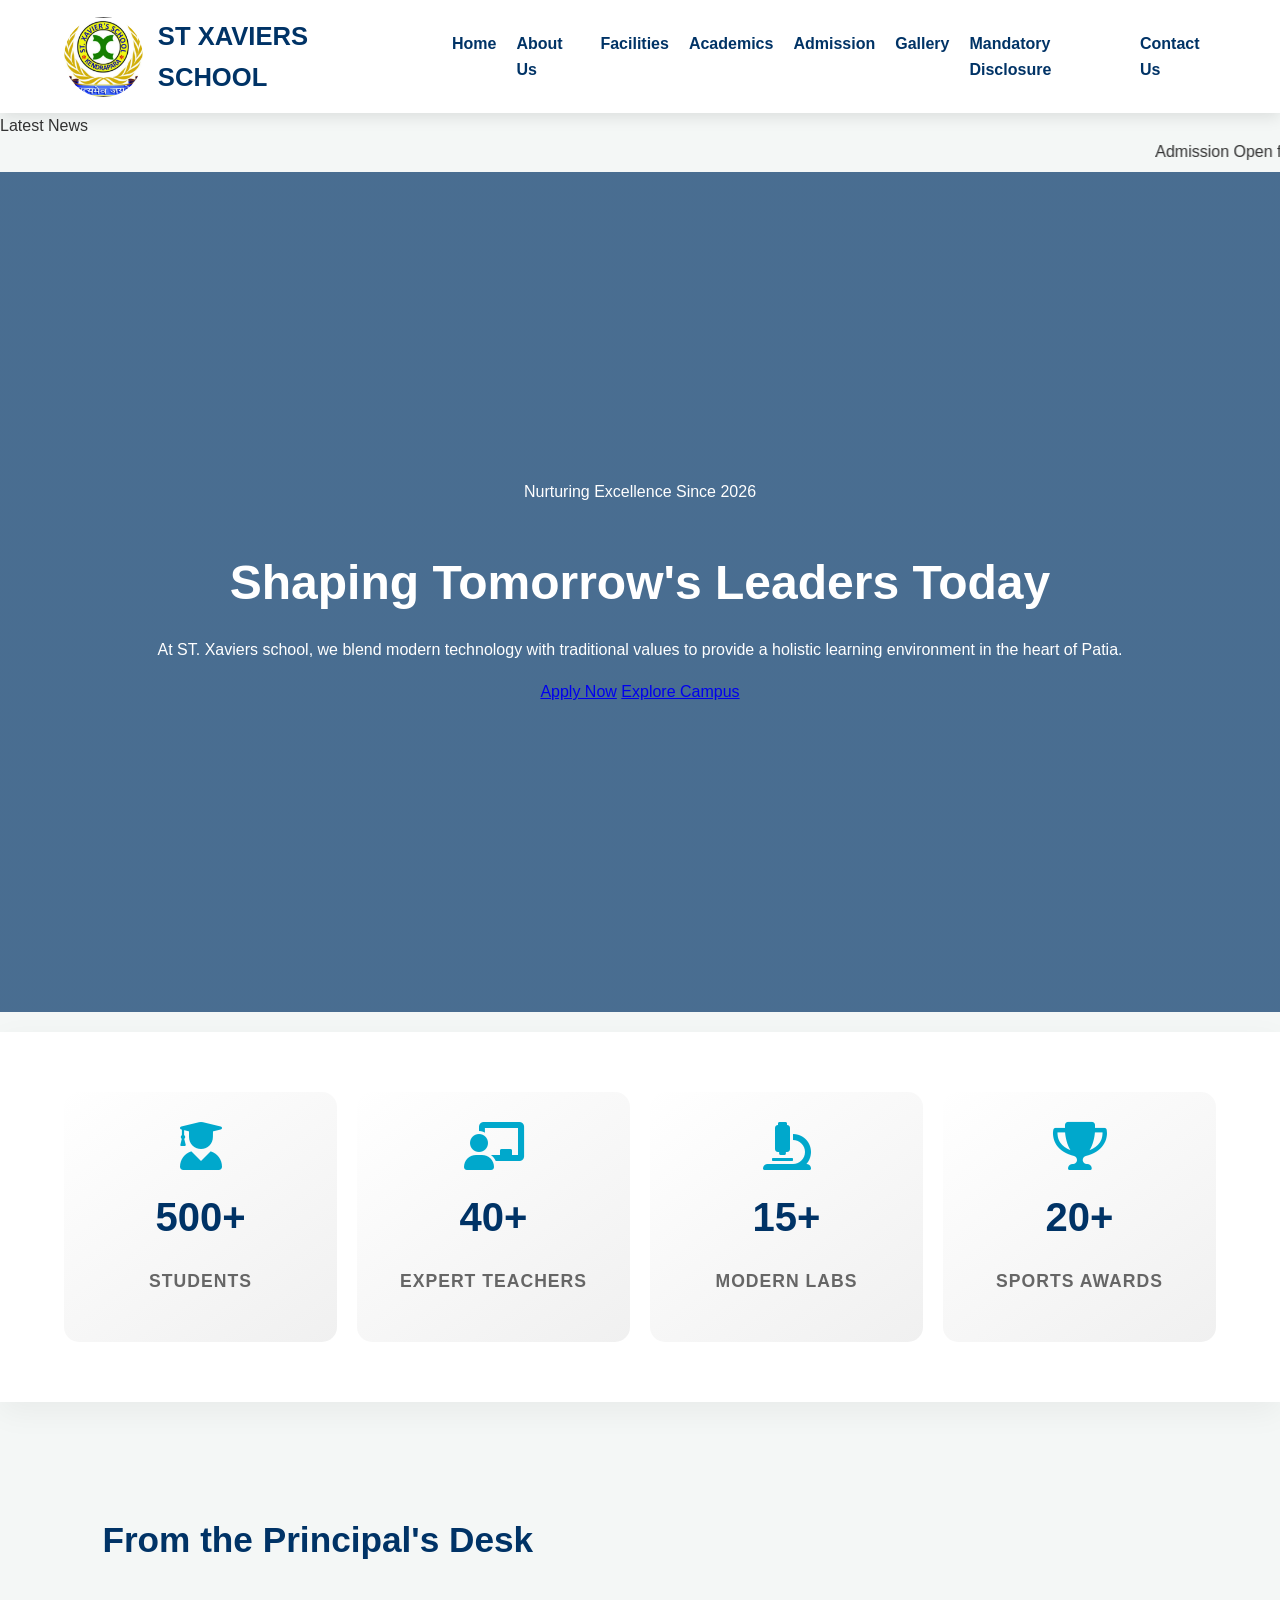
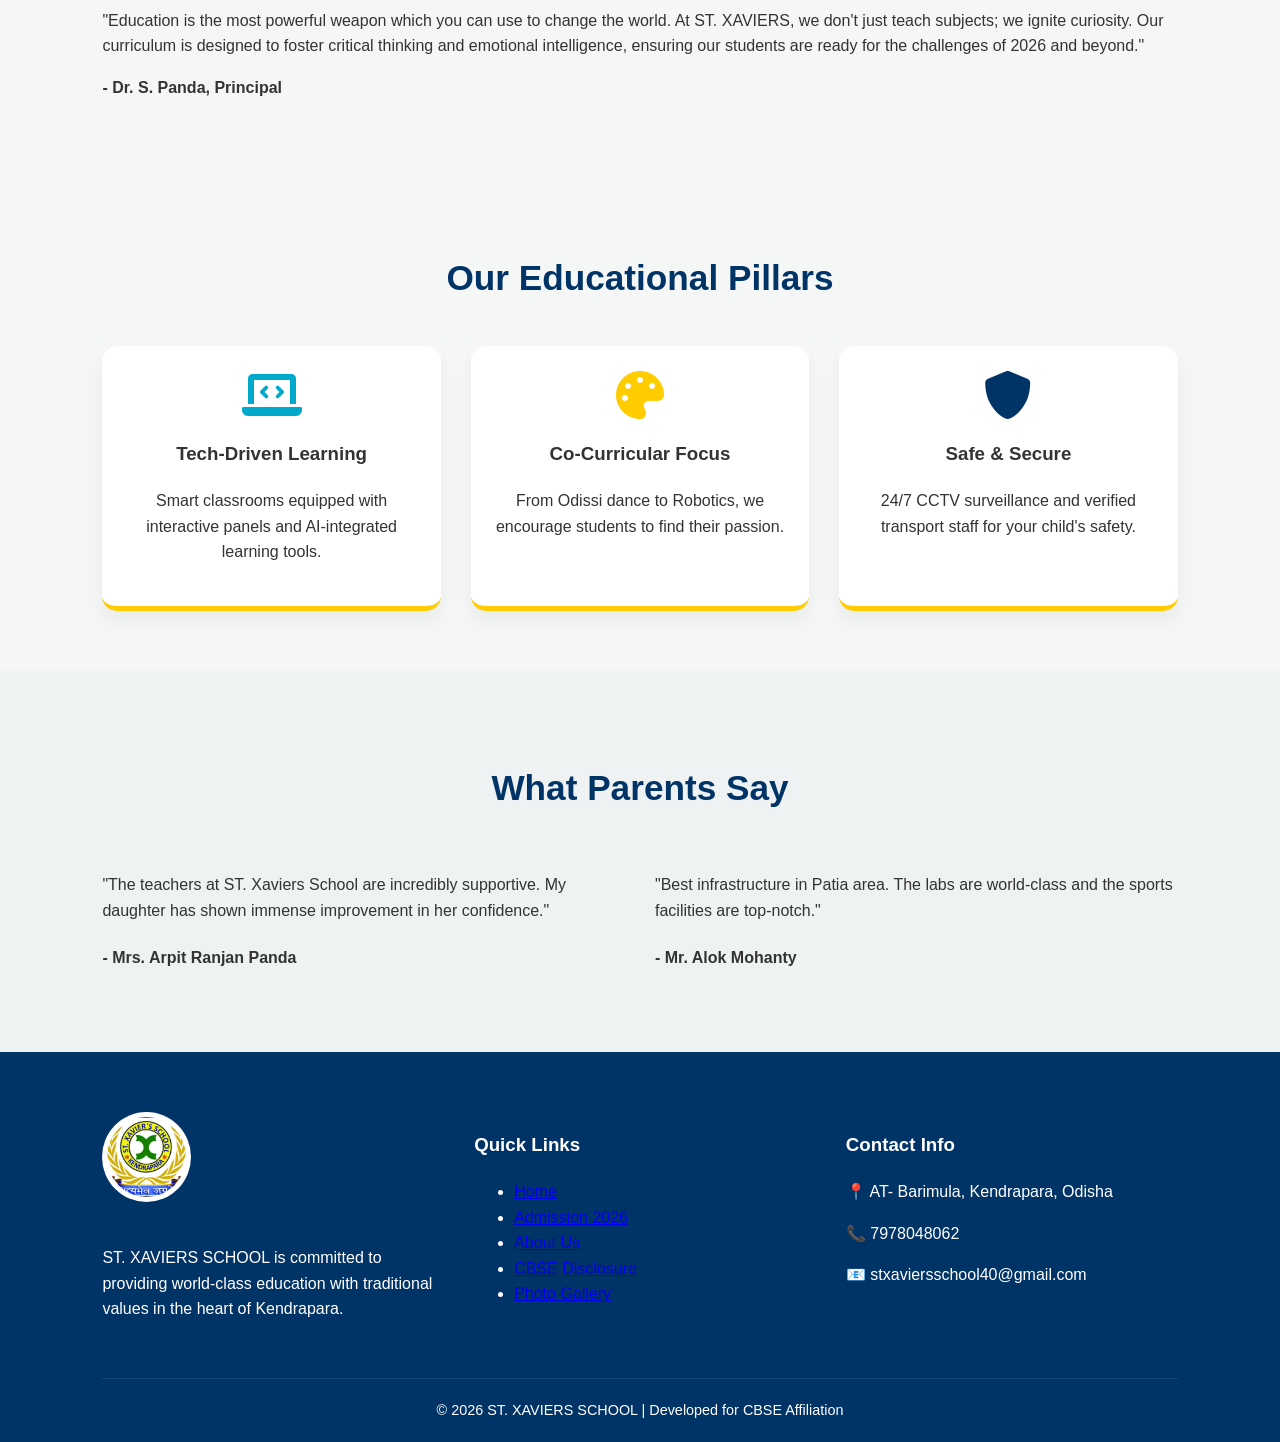
==== index.html @ d7bda502 "first commit" ====
<!DOCTYPE html>
<html lang="en">

<head>
    <meta charset="UTF-8">
    <meta name="viewport" content="width=device-width, initial-scale=1.0">
    <title>Home | ST XAVIERS SCHOOL</title>
    <link rel="stylesheet" href="style.css">
    <link rel="stylesheet" href="https://cdnjs.cloudflare.com/ajax/libs/font-awesome/6.0.0/css/all.min.css">
</head>

<body>
    <div id="header-placeholder"></div>

    <div class="ticker-wrapper">
        <div class="ticker-title">Latest News</div>
        <div class="ticker-text">
            <marquee behavior="scroll" direction="left">
                Admission Open for Academic Session 2026-27 | Special Scholorship for Merit Students | ST. XAVIERS
                SCHOOL ranked among top emerging schools in Bhubaneswar | New Science Lab Inaugurated by Dr. S. Panda |  Parent-Teacher Meeting on 15th September | Annual Sports Day on 30th October |Follow us on Facebook and Instagram for live updates!
            </marquee>
        </div>
    </div>

    <section class="hero">
        <div class="hero-content">
            <span class="hero-tag">Nurturing Excellence Since 2026</span>
            <h2>Shaping Tomorrow's Leaders Today</h2>
            <p>At ST. Xaviers school, we blend modern technology with traditional values to provide a holistic learning
                environment in the heart of Patia.</p>
            <div class="hero-btns">
                <a href="admission.html" class="btn-primary">Apply Now</a>
                <a href="about.html" class="btn-secondary">Explore Campus</a>
            </div>
        </div>
    </section>

    <div class="stats-bar">
        <div class="stat-item">
            <i class="fas fa-user-graduate"></i>
            <h3>500+</h3>
            <p>Students</p>
        </div>
        <div class="stat-item">
            <i class="fas fa-chalkboard-teacher"></i>
            <h3>40+</h3>
            <p>Expert Teachers</p>
        </div>
        <div class="stat-item">
            <i class="fas fa-microscope"></i>
            <h3>15+</h3>
            <p>Modern Labs</p>
        </div>
        <div class="stat-item">
            <i class="fas fa-trophy"></i>
            <h3>20+</h3>
            <p>Sports Awards</p>
        </div>
    </div>

    <section class="principal-section">
        <div class="container flex-row">
            <!-- <div class="p-image">
                <img src="images/principal.jpg" alt="Principal ST. XAVIERS SCHOOL">
            </div> -->
            <div class="p-text">
                <h2 class="section-title" style="text-align: left;">From the Principal's Desk</h2>
                <p>"Education is the most powerful weapon which you can use to change the world. At ST. XAVIERS, we
                    don't just teach subjects; we ignite curiosity. Our curriculum is designed to foster critical
                    thinking and emotional intelligence, ensuring our students are ready for the challenges of 2026 and
                    beyond."</p>
                <strong>- Dr. S. Panda, Principal</strong>
            </div>
        </div>
    </section>

    <section class="pillars">
        <h2 class="section-title">Our Educational Pillars</h2>
        <div class="grid">
            <div class="card">
                <i class="fas fa-laptop-code fa-3x" style="color:var(--accent)"></i>
                <h3>Tech-Driven Learning</h3>
                <p>Smart classrooms equipped with interactive panels and AI-integrated learning tools.</p>
            </div>
            <div class="card">
                <i class="fas fa-palette fa-3x" style="color:var(--secondary)"></i>
                <h3>Co-Curricular Focus</h3>
                <p>From Odissi dance to Robotics, we encourage students to find their passion.</p>
            </div>
            <div class="card">
                <i class="fas fa-shield-alt fa-3x" style="color:var(--primary)"></i>
                <h3>Safe & Secure</h3>
                <p>24/7 CCTV surveillance and verified transport staff for your child's safety.</p>
            </div>
        </div>
    </section>

    <section class="testimonials" style="background: #eef2f3;">
        <h2 class="section-title">What Parents Say</h2>
        <div class="grid">
            <div class="testimonial-card">
                <p>"The teachers at ST. Xaviers School are incredibly supportive. My daughter has shown immense
                    improvement in her confidence."</p>
                <h4>- Mrs. Arpit Ranjan Panda</h4>
            </div>
            
            <div class="testimonial-card">
                <p>"Best infrastructure in Patia area. The labs are world-class and the sports facilities are top-notch."</p>
                <h4>- Mr. Alok Mohanty</h4>
            </div>
        </div>
    </section>

    <div id="footer-placeholder"></div>
    <script src="script.js"></script>
</body>

</html>
---- style.css ----
:root {
    --primary: #003366;
    --secondary: #ffcc00;
    --accent: #00a8cc;
    --text: #333;
    --white: #ffffff;
}

body { font-family: 'Segoe UI', Tahoma, Geneva, Verdana, sans-serif; margin: 0; color: var(--text); line-height: 1.6; background: #f4f7f6; }

/* Header & Nav */
header { background: var(--white); padding: 15px 5%; box-shadow: 0 4px 15px rgba(0,0,0,0.1); position: sticky; top: 0; z-index: 1000; }
.header-container { display: flex; justify-content: space-between; align-items: center; }
.logo-box { display: flex; align-items: center; gap: 15px; }
.school-logo { height: 80px; width: 80px; border-radius: 60%; }
.school-titles h1 { font-size: 1.6rem; color: var(--primary); margin: 0; }
.nav-links { list-style: none; display: flex; gap: 20px; }
.nav-links a { text-decoration: none; color: var(--primary); font-weight: 600; transition: 0.3s; }
.nav-links a:hover { color: var(--accent); }

/* Hero Section */
.hero { background: linear-gradient(rgba(0,51,102,0.7), rgba(0,51,102,0.7)), url('images/hero.jpg'); 
        height: 80vh; background-size: cover; display: flex; align-items: center; justify-content: center; color: white; text-align: center; }
.hero-content h2 { font-size: 3rem; margin-bottom: 10px; }

/* Section Styling */
section { padding: 60px 8%; }
h2.section-title { text-align: center; color: var(--primary); margin-bottom: 40px; font-size: 2.2rem; }

/* Grid Systems */
.grid { display: grid; grid-template-columns: repeat(auto-fit, minmax(300px, 1fr)); gap: 30px; }
.card { background: white; padding: 25px; border-radius: 15px; box-shadow: 0 10px 20px rgba(0,0,0,0.05); text-align: center; border-bottom: 5px solid var(--secondary); }
.card img { width: 100%; border-radius: 10px; margin-bottom: 15px; }

/* Footer */
footer { background: var(--primary); color: white; padding: 60px 8% 20px; }
.footer-grid { display: grid; grid-template-columns: repeat(auto-fit, minmax(200px, 1fr)); gap: 40px; }
.footer-logo { height: 80px; margin-bottom: 20px; background: white; padding: 5px; border-radius: 50%; }
.footer-bottom { text-align: center; margin-top: 40px; border-top: 1px solid rgba(255,255,255,0.1); padding-top: 20px; font-size: 0.9rem; }
/* --- Stats Bar Container --- */
.stats-bar {
    display: flex;
    justify-content: space-around;
    align-items: center;
    flex-wrap: wrap; /* Ensures it looks good on mobile */
    background: #ffffff;
    padding: 60px 5%;
    margin: 20px 0;
    box-shadow: 0 10px 30px rgba(0, 0, 0, 0.05);
    gap: 20px;
}

/* --- Individual Stat Item --- */
.stat-item {
    flex: 1;
    min-width: 200px; /* Prevents them from getting too squished */
    text-align: center;
    padding: 30px 20px;
    border-radius: 15px;
    transition: all 0.4s ease; /* Smooth transition for hover effect */
    background: linear-gradient(145deg, #ffffff, #f0f0f0);
}

/* --- Icon Styling --- */
.stat-item i {
    font-size: 3rem;
    color: var(--accent); /* Uses your light blue accent */
    margin-bottom: 15px;
    display: block;
    transition: transform 0.3s ease;
}

/* --- Numbers (H3) --- */
.stat-item h3 {
    font-size: 2.5rem;
    color: var(--primary); /* Deep School Blue */
    margin: 10px 0;
    font-weight: 800;
}

/* --- Labels (P) --- */
.stat-item p {
    font-size: 1.1rem;
    color: #666;
    text-transform: uppercase;
    letter-spacing: 1px;
    font-weight: 600;
}

/* --- Hover Effects --- */
.stat-item:hover {
    transform: translateY(-10px); /* Lifts the card up */
    background: var(--white);
    box-shadow: 0 15px 35px rgba(0, 51, 102, 0.1); /* Adds a blue-ish shadow */
    border-bottom: 4px solid var(--secondary); /* Adds a gold line on hover */
}

.stat-item:hover i {
    transform: scale(1.2); /* Makes the icon grow slightly */
    color: var(--secondary); /* Icon turns gold on hover */
}

/* --- Responsive View for Mobile --- */
@media (max-width: 768px) {
    .stats-bar {
        padding: 30px 5%;
    }
    
    .stat-item {
        min-width: 45%; /* Shows 2 items per row on tablets */
    }
}

@media (max-width: 480px) {
    .stat-item {
        min-width: 100%; /* Full width on small phones */
    }
}
/* Table Container for Responsiveness */
.disclosure-container {
    padding: 20px;
    max-width: 1200px;
    margin: 0 auto;
    overflow-x: auto; /* Ensures table doesn't break layout on mobile */
}

/* Table Styling */
.disclosure-table {
    width: 100%;
    border-collapse: collapse;
    margin: 25px 0;
    font-size: 16px;
    font-family: 'Segoe UI', Tahoma, Geneva, Verdana, sans-serif;
    min-width: 400px;
    box-shadow: 0 0 20px rgba(0, 0, 0, 0.1);
}

.disclosure-table thead tr {
    background-color: #003366; /* Matching your school's primary blue */
    color: #ffffff;
    text-align: left;
    font-weight: bold;
}

.disclosure-table th,
.disclosure-table td {
    padding: 12px 15px;
    border: 1px solid #dddddd;
}

/* Alternating Row Colors */
.disclosure-table tbody tr {
    border-bottom: 1px solid #dddddd;
}

.disclosure-table tbody tr:nth-of-type(even) {
    background-color: #f3f3f3;
}

.disclosure-table tbody tr:last-of-type {
    border-bottom: 2px solid #003366;
}

/* Hover Effect */
.disclosure-table tbody tr:hover {
    background-color: #e9ecef;
    transition: background-color 0.3s ease;
}

/* Link Styling within Table */
.disclosure-table a {
    color: #003366;
    text-decoration: none;
    font-weight: 600;
}

.disclosure-table a:hover {
    text-decoration: underline;
    color: #ff6600; /* Subtle accent color for links */
}
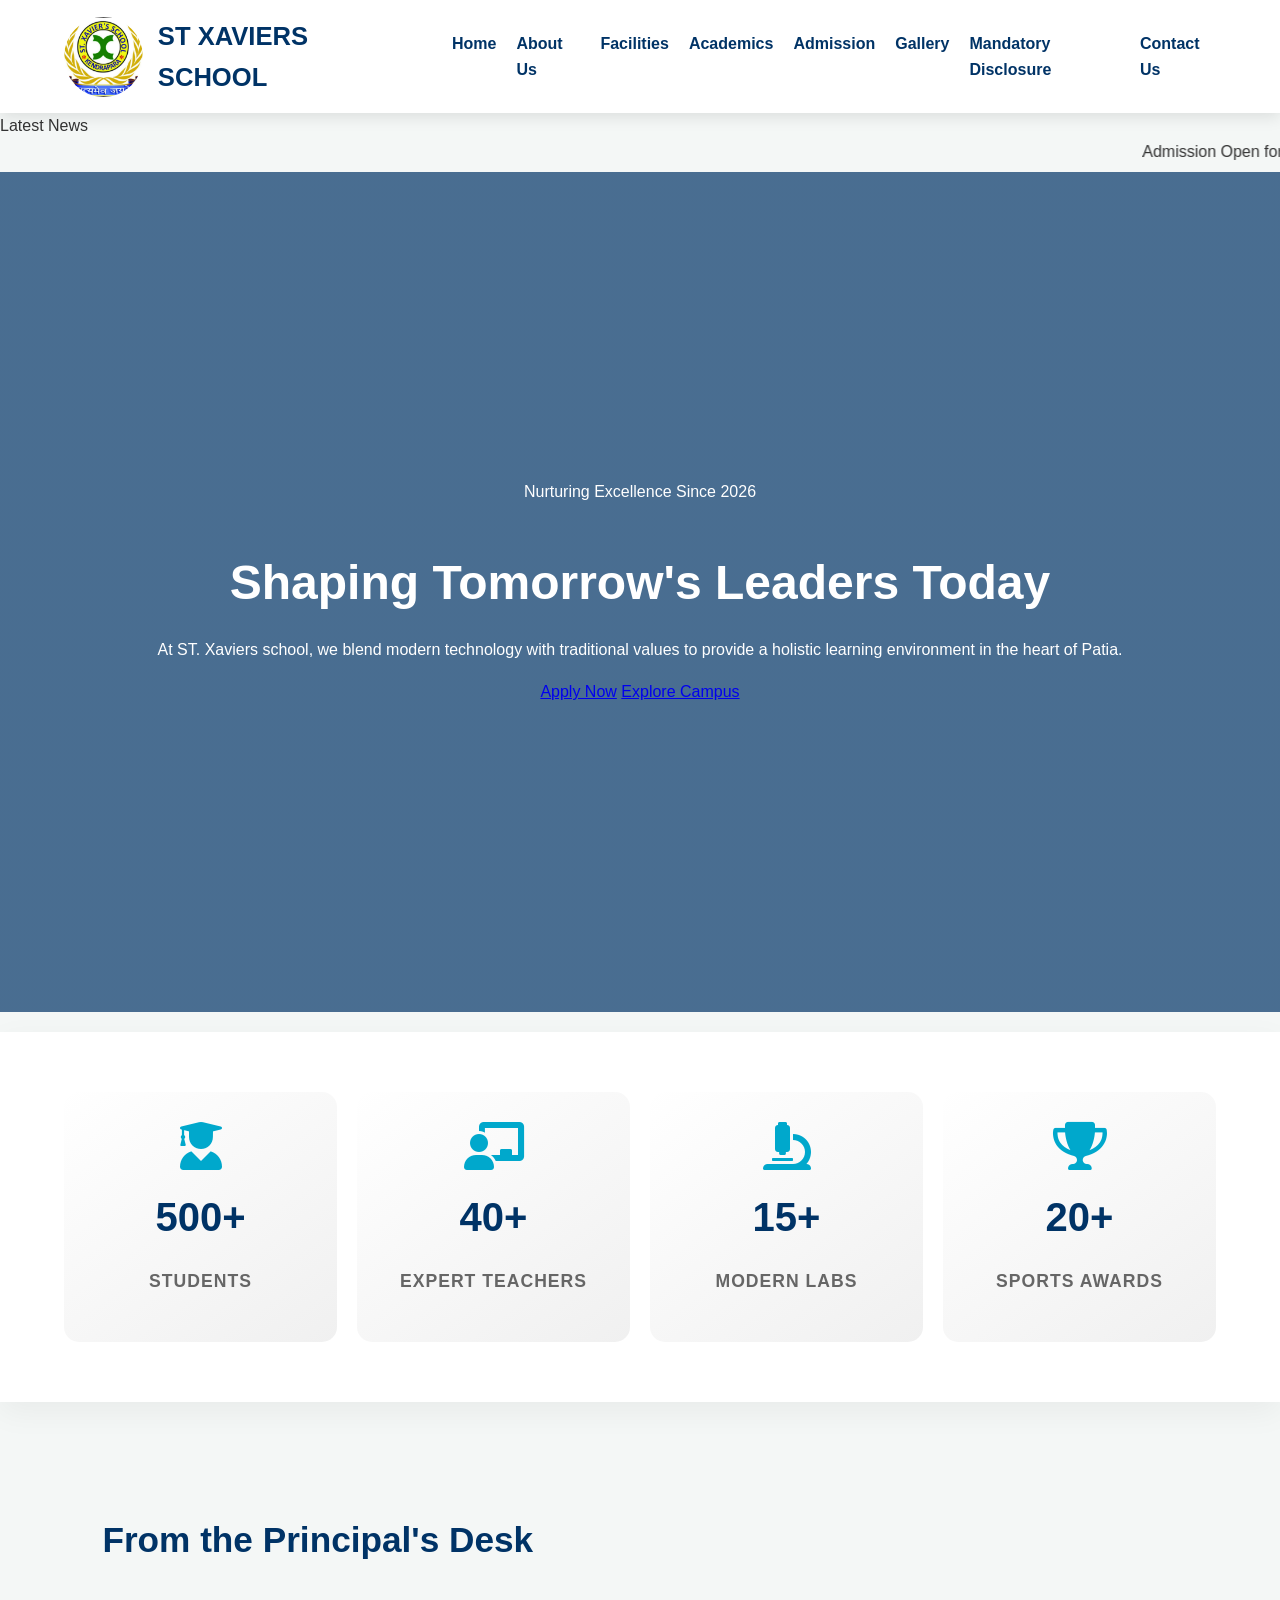
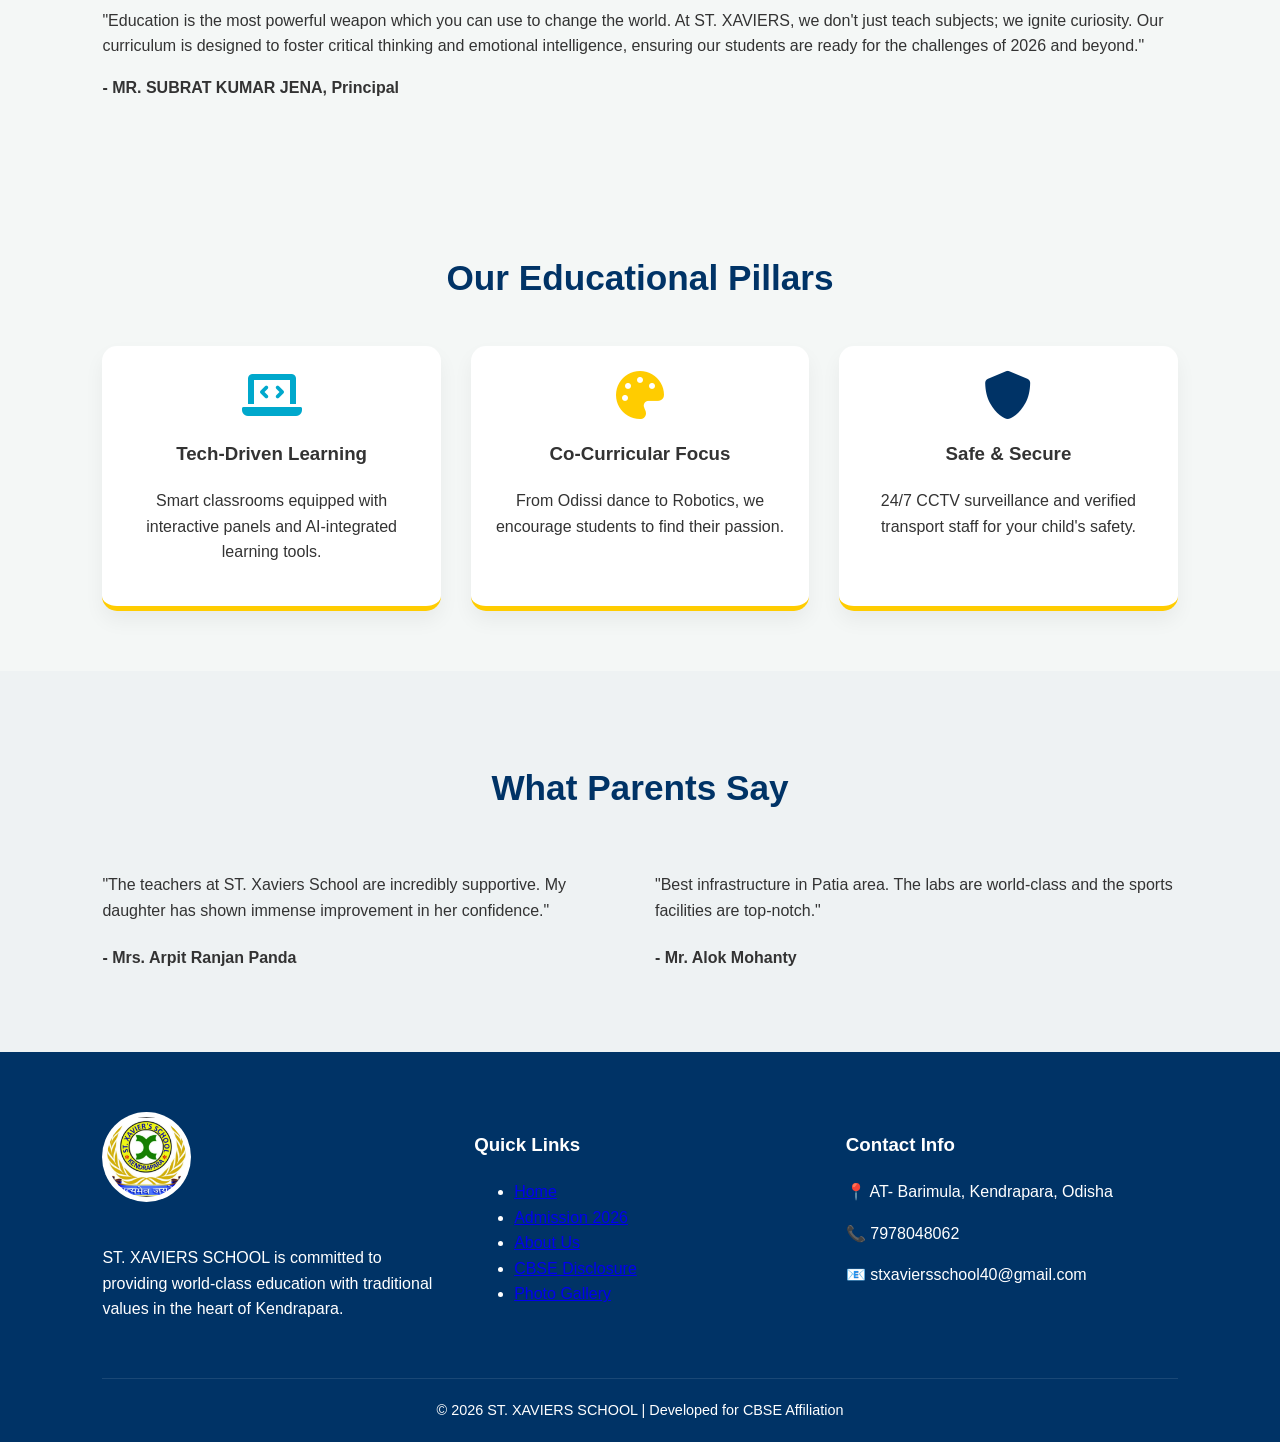
==== commit 860e9116: "Update principal's name in index.html" ====
--- a/index.html
+++ b/index.html
@@ -69,7 +69,7 @@
                     don't just teach subjects; we ignite curiosity. Our curriculum is designed to foster critical
                     thinking and emotional intelligence, ensuring our students are ready for the challenges of 2026 and
                     beyond."</p>
-                <strong>- Dr. S. Panda, Principal</strong>
+                <strong>- MR. SUBRAT KUMAR JENA, Principal</strong>
             </div>
         </div>
     </section>
@@ -115,4 +115,4 @@
     <script src="script.js"></script>
 </body>
 
-</html>+</html>
